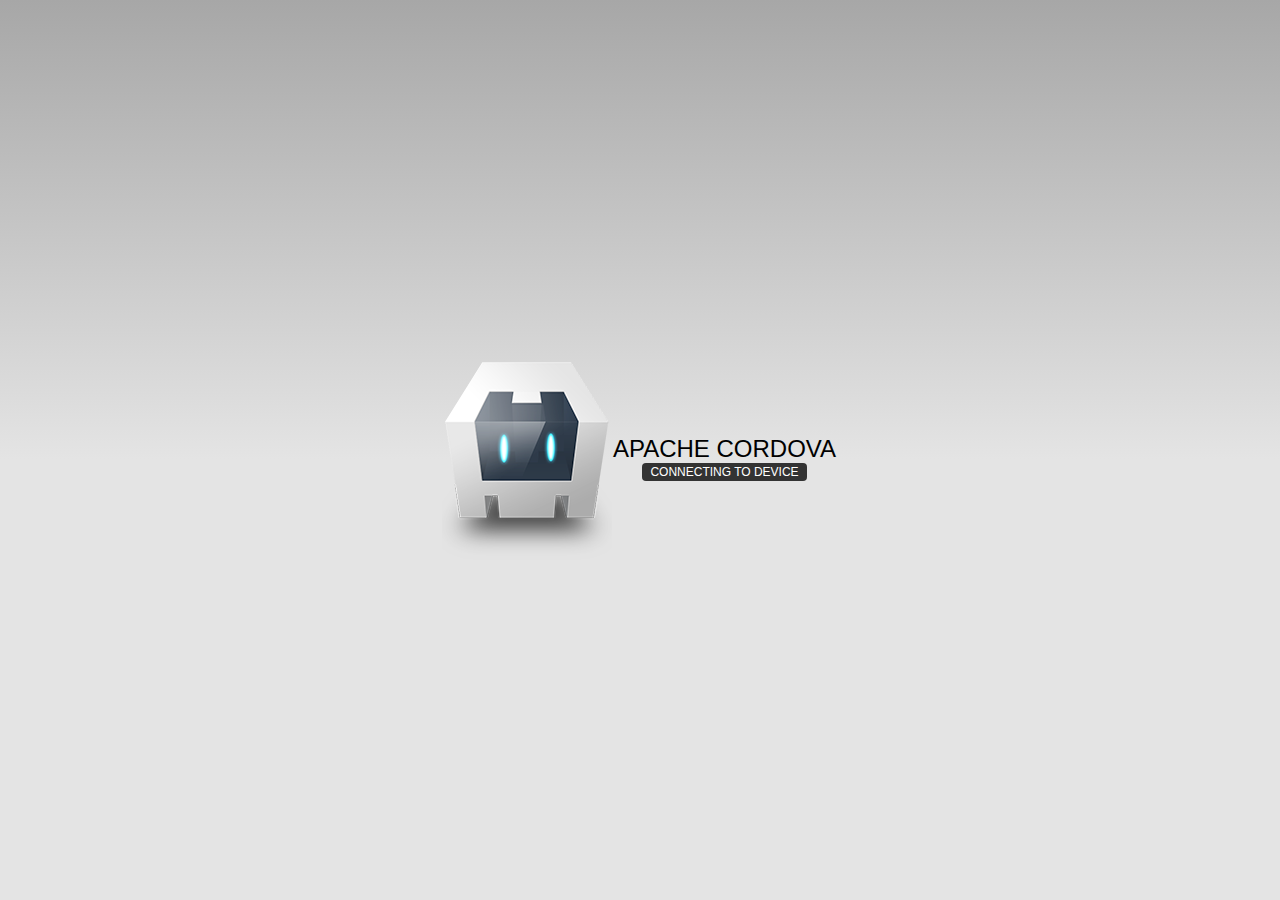
==== www/index.html @ adbaa71f "initial auto-generated project" ====
<!DOCTYPE html>
<!--
    Licensed to the Apache Software Foundation (ASF) under one
    or more contributor license agreements.  See the NOTICE file
    distributed with this work for additional information
    regarding copyright ownership.  The ASF licenses this file
    to you under the Apache License, Version 2.0 (the
    "License"); you may not use this file except in compliance
    with the License.  You may obtain a copy of the License at

    http://www.apache.org/licenses/LICENSE-2.0

    Unless required by applicable law or agreed to in writing,
    software distributed under the License is distributed on an
    "AS IS" BASIS, WITHOUT WARRANTIES OR CONDITIONS OF ANY
     KIND, either express or implied.  See the License for the
    specific language governing permissions and limitations
    under the License.
-->
<html>
    <head>
        <meta charset="utf-8" />
        <meta name="format-detection" content="telephone=no" />
        <meta name="viewport" content="user-scalable=no, initial-scale=1, maximum-scale=1, minimum-scale=1, width=device-width, height=device-height, target-densitydpi=device-dpi" />
        <link rel="stylesheet" type="text/css" href="css/index.css" />
        <title>Hello World</title>
    </head>
    <body>
        <div class="app">
            <h1>Apache Cordova</h1>
            <div id="deviceready" class="blink">
                <p class="event listening">Connecting to Device</p>
                <p class="event received">Device is Ready</p>
            </div>
        </div>
        <script type="text/javascript" src="cordova.js"></script>
        <script type="text/javascript" src="js/index.js"></script>
        <script type="text/javascript">
            app.initialize();
        </script>
    </body>
</html>
---- www/css/index.css ----
/*
 * Licensed to the Apache Software Foundation (ASF) under one
 * or more contributor license agreements.  See the NOTICE file
 * distributed with this work for additional information
 * regarding copyright ownership.  The ASF licenses this file
 * to you under the Apache License, Version 2.0 (the
 * "License"); you may not use this file except in compliance
 * with the License.  You may obtain a copy of the License at
 *
 * http://www.apache.org/licenses/LICENSE-2.0
 *
 * Unless required by applicable law or agreed to in writing,
 * software distributed under the License is distributed on an
 * "AS IS" BASIS, WITHOUT WARRANTIES OR CONDITIONS OF ANY
 * KIND, either express or implied.  See the License for the
 * specific language governing permissions and limitations
 * under the License.
 */
* {
    -webkit-tap-highlight-color: rgba(0,0,0,0); /* make transparent link selection, adjust last value opacity 0 to 1.0 */
}

body {
    -webkit-touch-callout: none;                /* prevent callout to copy image, etc when tap to hold */
    -webkit-text-size-adjust: none;             /* prevent webkit from resizing text to fit */
    -webkit-user-select: none;                  /* prevent copy paste, to allow, change 'none' to 'text' */
    background-color:#E4E4E4;
    background-image:linear-gradient(top, #A7A7A7 0%, #E4E4E4 51%);
    background-image:-webkit-linear-gradient(top, #A7A7A7 0%, #E4E4E4 51%);
    background-image:-ms-linear-gradient(top, #A7A7A7 0%, #E4E4E4 51%);
    background-image:-webkit-gradient(
        linear,
        left top,
        left bottom,
        color-stop(0, #A7A7A7),
        color-stop(0.51, #E4E4E4)
    );
    background-attachment:fixed;
    font-family:'HelveticaNeue-Light', 'HelveticaNeue', Helvetica, Arial, sans-serif;
    font-size:12px;
    height:100%;
    margin:0px;
    padding:0px;
    text-transform:uppercase;
    width:100%;
}

/* Portrait layout (default) */
.app {
    background:url(../img/logo.png) no-repeat center top; /* 170px x 200px */
    position:absolute;             /* position in the center of the screen */
    left:50%;
    top:50%;
    height:50px;                   /* text area height */
    width:225px;                   /* text area width */
    text-align:center;
    padding:180px 0px 0px 0px;     /* image height is 200px (bottom 20px are overlapped with text) */
    margin:-115px 0px 0px -112px;  /* offset vertical: half of image height and text area height */
                                   /* offset horizontal: half of text area width */
}

/* Landscape layout (with min-width) */
@media screen and (min-aspect-ratio: 1/1) and (min-width:400px) {
    .app {
        background-position:left center;
        padding:75px 0px 75px 170px;  /* padding-top + padding-bottom + text area = image height */
        margin:-90px 0px 0px -198px;  /* offset vertical: half of image height */
                                      /* offset horizontal: half of image width and text area width */
    }
}

h1 {
    font-size:24px;
    font-weight:normal;
    margin:0px;
    overflow:visible;
    padding:0px;
    text-align:center;
}

.event {
    border-radius:4px;
    -webkit-border-radius:4px;
    color:#FFFFFF;
    font-size:12px;
    margin:0px 30px;
    padding:2px 0px;
}

.event.listening {
    background-color:#333333;
    display:block;
}

.event.received {
    background-color:#4B946A;
    display:none;
}

@keyframes fade {
    from { opacity: 1.0; }
    50% { opacity: 0.4; }
    to { opacity: 1.0; }
}
 
@-webkit-keyframes fade {
    from { opacity: 1.0; }
    50% { opacity: 0.4; }
    to { opacity: 1.0; }
}
 
.blink {
    animation:fade 3000ms infinite;
    -webkit-animation:fade 3000ms infinite;
}
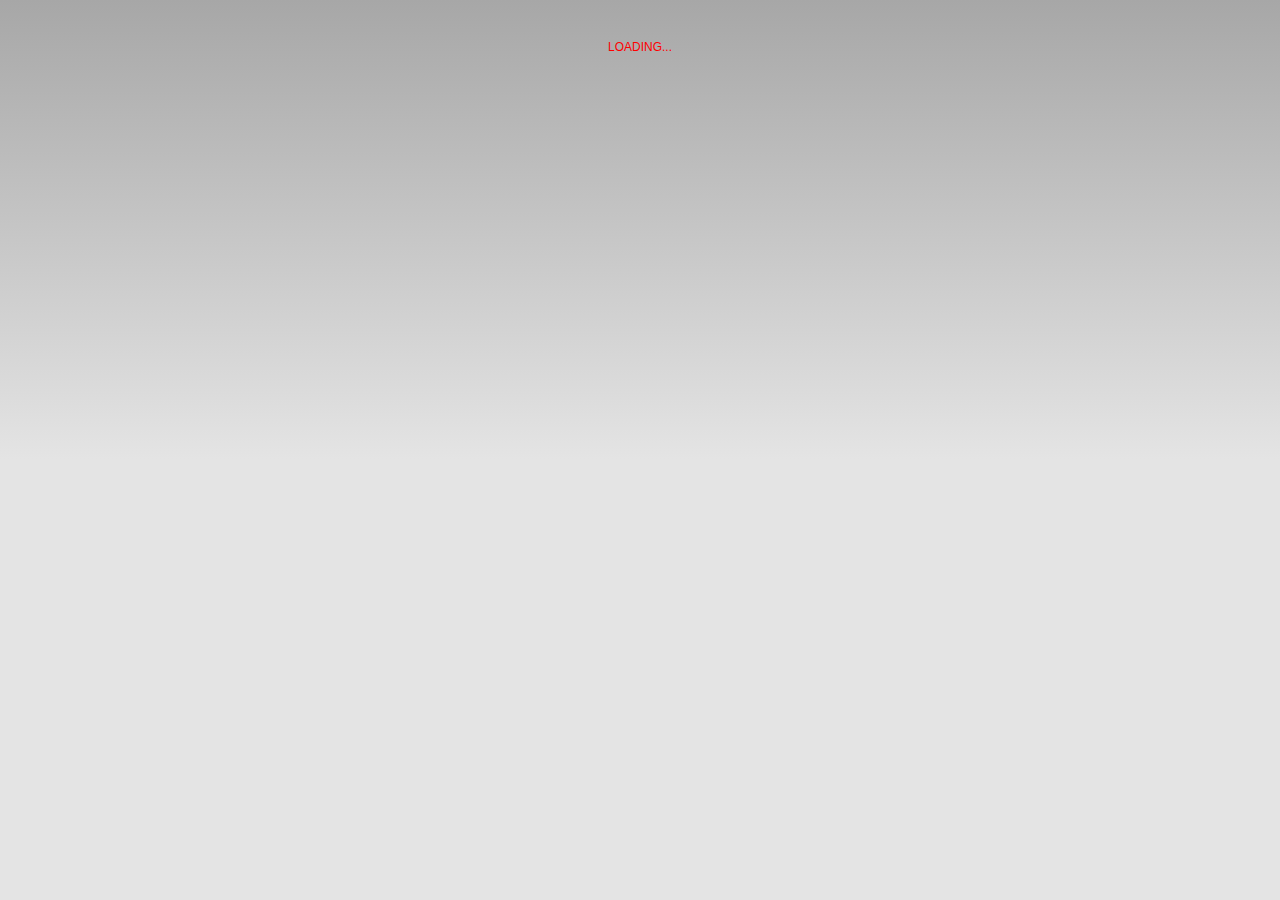
==== commit 476bebc8: "added a start/stop button" ====
--- a/www/index.html
+++ b/www/index.html
@@ -1,22 +1,4 @@
 <!DOCTYPE html>
-<!--
-    Licensed to the Apache Software Foundation (ASF) under one
-    or more contributor license agreements.  See the NOTICE file
-    distributed with this work for additional information
-    regarding copyright ownership.  The ASF licenses this file
-    to you under the Apache License, Version 2.0 (the
-    "License"); you may not use this file except in compliance
-    with the License.  You may obtain a copy of the License at
-
-    http://www.apache.org/licenses/LICENSE-2.0
-
-    Unless required by applicable law or agreed to in writing,
-    software distributed under the License is distributed on an
-    "AS IS" BASIS, WITHOUT WARRANTIES OR CONDITIONS OF ANY
-     KIND, either express or implied.  See the License for the
-    specific language governing permissions and limitations
-    under the License.
--->
 <html>
     <head>
         <meta charset="utf-8" />
@@ -26,13 +8,14 @@
         <title>Hello World</title>
     </head>
     <body>
-        <div class="app">
-            <h1>Apache Cordova</h1>
-            <div id="deviceready" class="blink">
-                <p class="event listening">Connecting to Device</p>
-                <p class="event received">Device is Ready</p>
-            </div>
+        <p class="loading">Loading...</p>
+
+        <div id="main" style="display: none;">
+            <p>
+                <button id="geoSwitch">Start tracking</button>
+            </p>
         </div>
+
         <script type="text/javascript" src="cordova.js"></script>
         <script type="text/javascript" src="js/index.js"></script>
         <script type="text/javascript">
--- a/www/css/index.css
+++ b/www/css/index.css
@@ -1,21 +1,3 @@
-/*
- * Licensed to the Apache Software Foundation (ASF) under one
- * or more contributor license agreements.  See the NOTICE file
- * distributed with this work for additional information
- * regarding copyright ownership.  The ASF licenses this file
- * to you under the Apache License, Version 2.0 (the
- * "License"); you may not use this file except in compliance
- * with the License.  You may obtain a copy of the License at
- *
- * http://www.apache.org/licenses/LICENSE-2.0
- *
- * Unless required by applicable law or agreed to in writing,
- * software distributed under the License is distributed on an
- * "AS IS" BASIS, WITHOUT WARRANTIES OR CONDITIONS OF ANY
- * KIND, either express or implied.  See the License for the
- * specific language governing permissions and limitations
- * under the License.
- */
 * {
     -webkit-tap-highlight-color: rgba(0,0,0,0); /* make transparent link selection, adjust last value opacity 0 to 1.0 */
 }
@@ -40,6 +22,7 @@
     font-size:12px;
     height:100%;
     margin:0px;
+    margin-top: 40px;
     padding:0px;
     text-transform:uppercase;
     width:100%;
@@ -113,3 +96,15 @@
     animation:fade 3000ms infinite;
     -webkit-animation:fade 3000ms infinite;
 }
+
+.loading {
+  text-align: center;
+  color: red;
+  margin-bottom: 40px;
+}
+
+#geoSwitch {
+    width: 200px;
+    height: 30px;
+    margin-left: 20px;
+}
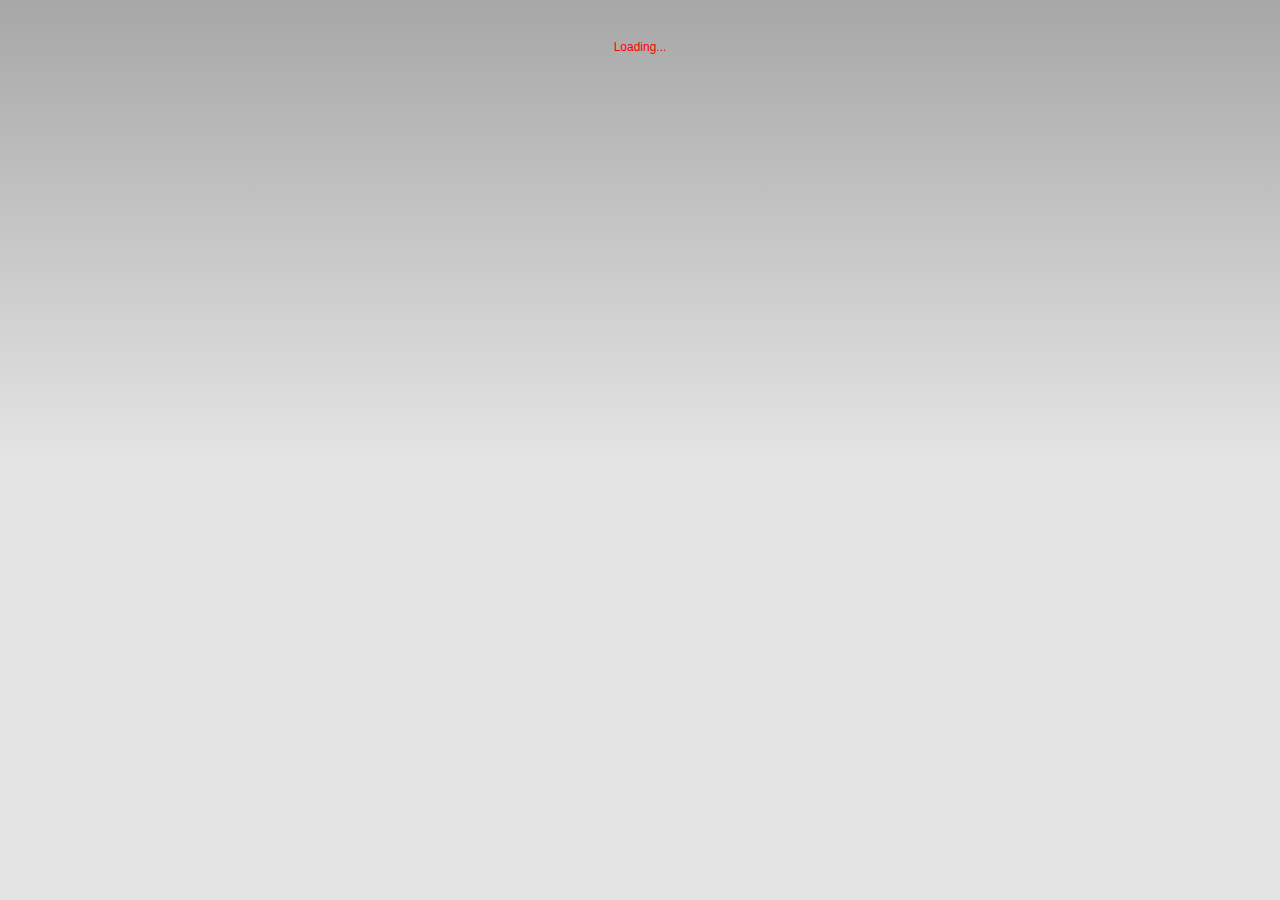
==== commit 57a2a01c: "added clear button" ====
--- a/www/index.html
+++ b/www/index.html
@@ -13,7 +13,10 @@
         <div id="main" style="display: none;">
             <p>
                 <button id="geoSwitch">Start tracking</button>
+                <button id="geoLogClear">Clear log</button>
             </p>
+
+            <div id="geoLog"></div>
         </div>
 
         <script type="text/javascript" src="cordova.js"></script>
--- a/www/css/index.css
+++ b/www/css/index.css
@@ -24,7 +24,7 @@
     margin:0px;
     margin-top: 40px;
     padding:0px;
-    text-transform:uppercase;
+//    text-transform:uppercase;
     width:100%;
 }
 
@@ -103,8 +103,16 @@
   margin-bottom: 40px;
 }
 
-#geoSwitch {
-    width: 200px;
+#geoSwitch, #geoLogClear {
+    width: 120px;
     height: 30px;
     margin-left: 20px;
 }
+
+#geoLog {
+    width: 300px;
+    border: 1px solid #888;
+    padding: 3px;
+    margin: 5px;
+    font: 10px 'Menlo';
+}
